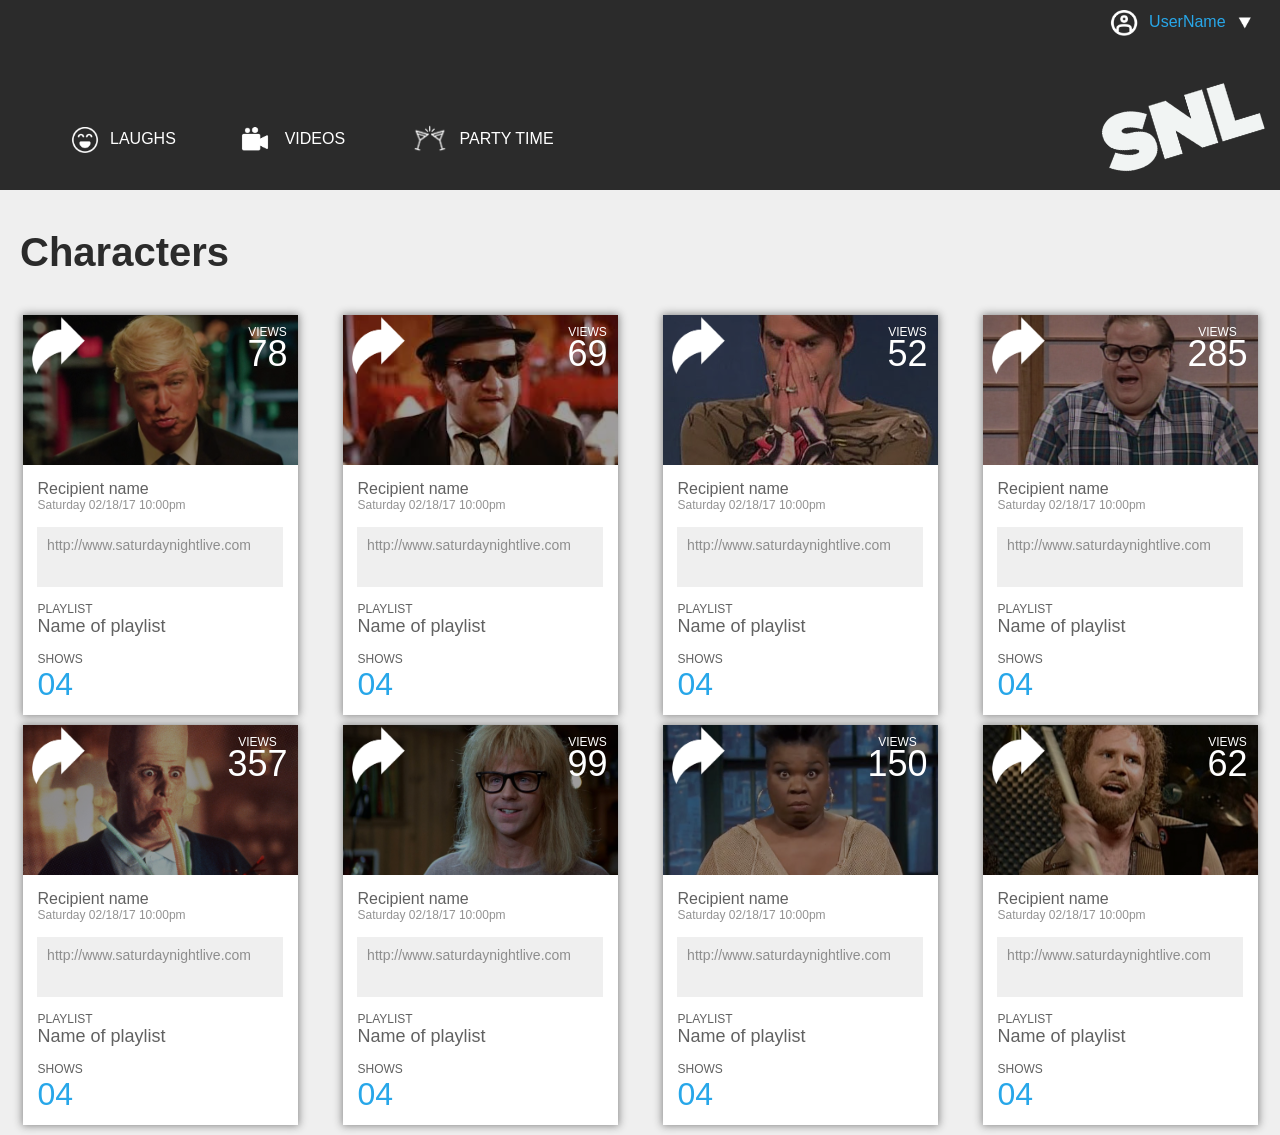
==== static2.html @ e4d3ca34 "layout solid needs work on responsive" ====
<!DOCTYPE html>
<html>
  <head>
    <meta charset="utf-8">
    <title>Pro Static Comp Challenge</title>
    <link rel="stylesheet" type="text/css" href="static2.css">
    <meta name="viewport" content="width=device-width, initial-scale=1">
  </head>
  <body>
    <header>
      <p class='userName'> <img class='login' src='images/login.png'>UserName <img class='downArrow' src='images/downArrow.png'></p>
        <ul>
          <li> <img class ='headerbtn laugh' src="images/laugh.png">LAUGHS </li>
          <li> <img class=' headerbtn camera' src='images/camera.png'> VIDEOS </li>
          <li> <img class='headerbtn party' src='images/party.png'>PARTY TIME </li>
        </ul>
        <img src="images/logo.png" class="logo">
    </header>
      <h1>Characters</h1>
    <section class='cards'>
      <article class="card">
        <section class='card1 cardtop'>
          <img class='next' src='images/next.png'>
          <span>
            <p class='views'>VIEWS</p>
            <p class='count'>78</p>
          </span>
        </section>
        <section class='cardbottom'>
          <p class='name'>Recipient name</p>
          <p class='date'>Saturday 02/18/17 10:00pm</p>
          <span class='urlSpan'>http://www.saturdaynightlive.com</span>
          <p class='play'>PLAYLIST</p>
          <p class='playName'>Name of playlist</p>
          <p class='shows'>SHOWS</p>
          <p class='showNum'>04</p>
        </section>
      </article>

      <article class="card">
        <section class='card2 cardtop'>
          <img class='next' src='images/next.png'>
          <span>
            <p class='views'>VIEWS</p>
            <p class='count'>69</p>
          </span>
        </section>
        <section class='cardbottom'>
          <p class='name'>Recipient name</p>
          <p class='date'>Saturday 02/18/17 10:00pm</p>
          <span class='urlSpan'>http://www.saturdaynightlive.com</span>
          <p class='play'>PLAYLIST</p>
          <p class='playName'>Name of playlist</p>
          <p class='shows'>SHOWS</p>
          <p class='showNum'>04</p>
        </section>
      </article>

      <article class="card">
        <section class='card3 cardtop'>
          <img class='next' src='images/next.png'>
          <span>
            <p class='views'>VIEWS</p>
            <p class='count'>52</p>
          </span>
        </section>
        <section class='cardbottom'>
          <p class='name'>Recipient name</p>
          <p class='date'>Saturday 02/18/17 10:00pm</p>
          <span class='urlSpan'>http://www.saturdaynightlive.com</span>
          <p class='play'>PLAYLIST</p>
          <p class='playName'>Name of playlist</p>
          <p class='shows'>SHOWS</p>
          <p class='showNum'>04</p>
        </section>
      </article>

      <article class="card">
        <section class='card4 cardtop'>
          <img class='next' src='images/next.png'>
          <span>
            <p class='views'>VIEWS</p>
            <p class='count'>285</p>
          </span>
        </section>
        <section class='cardbottom'>
          <p class='name'>Recipient name</p>
          <p class='date'>Saturday 02/18/17 10:00pm</p>
          <span class='urlSpan'>http://www.saturdaynightlive.com</span>
          <p class='play'>PLAYLIST</p>
          <p class='playName'>Name of playlist</p>
          <p class='shows'>SHOWS</p>
          <p class='showNum'>04</p>
        </section>
      </article>

      <article class="card">
        <section class='card5 cardtop'>
          <img class='next' src='images/next.png'>
          <span>
            <p class='views'>VIEWS</p>
            <p class='count'>357</p>
          </span>
        </section>
        <section class='cardbottom'>
          <p class='name'>Recipient name</p>
          <p class='date'>Saturday 02/18/17 10:00pm</p>
          <span class='urlSpan'>http://www.saturdaynightlive.com</span>
          <p class='play'>PLAYLIST</p>
          <p class='playName'>Name of playlist</p>
          <p class='shows'>SHOWS</p>
          <p class='showNum'>04</p>
        </section>
      </article>

      <article class="card">
        <section class='card6 cardtop'>
          <img class='next' src='images/next.png'>
          <span>
            <p class='views'>VIEWS</p>
            <p class='count'>99</p>
          </span>
        </section>
        <section class='cardbottom'>
          <p class='name'>Recipient name</p>
          <p class='date'>Saturday 02/18/17 10:00pm</p>
          <span class='urlSpan'>http://www.saturdaynightlive.com</span>
          <p class='play'>PLAYLIST</p>
          <p class='playName'>Name of playlist</p>
          <p class='shows'>SHOWS</p>
          <p class='showNum'>04</p>
        </section>
      </article>

      <article class="card">
        <section class='card7 cardtop'>
          <img class='next' src='images/next.png'>
          <span>
            <p class='views'>VIEWS</p>
            <p class='count'>150</p>
          </span>
        </section>
        <section class='cardbottom'>
          <p class='name'>Recipient name</p>
          <p class='date'>Saturday 02/18/17 10:00pm</p>
          <span class='urlSpan'>http://www.saturdaynightlive.com</span>
          <p class='play'>PLAYLIST</p>
          <p class='playName'>Name of playlist</p>
          <p class='shows'>SHOWS</p>
          <p class='showNum'>04</p>
        </section>
      </article>

      <article class="card">
        <section class='card8 cardtop'>
          <img class='next' src='images/next.png'>
          <span>
            <p class='views'>VIEWS</p>
            <p class='count'>62</p>
          </span>
        </section>
        <section class='cardbottom'>
          <p class='name'>Recipient name</p>
          <p class='date'>Saturday 02/18/17 10:00pm</p>
          <span class='urlSpan'>http://www.saturdaynightlive.com</span>
          <p class='play'>PLAYLIST</p>
          <p class='playName'>Name of playlist</p>
          <p class='shows'>SHOWS</p>
          <p class='showNum'>04</p>
        </section>
      </article>
    </section>

  </body>
</html>
---- static2.css ----
html, body {
    padding: 0;
    margin: 0;
    height: 100%;
    width: 100%;
    background-color: #EFEFEF;
    font-family: sans-serif;
}

header {
  margin: 0;
  height: 180px;
  padding-top: 10px;
  background-color: #2B2B2B;
}


li {
  vertical-align: middle;
  display:inline-block;
  list-style: none;
  margin: 25px 30px;
  color: #ffffff;
}
ul {
  display: inline;
}

h1 {
  color: #2B2B2B;
  margin: 40px 20px;
  font-size: 2.5em;
}

.cards {
  display: flex;
  flex-wrap: wrap;
  justify-content: space-around;
}

article {
  height: 400px;
  width: 275px;
  margin-bottom: 10px;
}


.login {
  width: 30px;
  vertical-align: middle;
  margin-right: 10px;
}


.headerbtn {
  width: 30px;
  vertical-align: middle;
  background: none;
  margin-right: 10px;
}

.headerbtn:hover{
  -webkit-filter: hue-rotate(240deg) saturate(3.3);
}

.party {
  width:40px;
  margin-bottom: 5px;
}


.userName {
  text-align: right;
  margin: 0px 20px 60px 0px;
  color: #28A7E9;
}

.downArrow {
  vertical-align: middle;
  width: 30px;
}

.logo {
  width:160px;
  float: right;
  transform: rotate(-17deg);
  margin-right: 20px;
}

.next {
  width: 70px;
  display: inline;
}

.card {
  background-color: #ffffff;
  box-shadow: 0px 0px 8px 1px #888888;
}

.card1 {
  background: url(images/alec-baldwin-snl.jpg) no-repeat center;
  background-size: cover;
}

.card2 {
  background: url(images/belushi.jpeg) no-repeat center;
  background-size: cover;
}

.card3 {
  background: url(images/bill-hader.jpg) no-repeat center;
  background-size: cover;
}

.card4 {
  background: url(images/chris-farley.jpeg) no-repeat center;
  background-size: cover;
}

.card5 {
  background: url(images/dan-akroyd.jpg) no-repeat center;
  background-size: cover;
}

.card6 {
  background: url(images/dana-carvey.jpg) no-repeat center;
  background-size: cover;
}

.card7 {
  background: url(images/leslie-jones.jpg) no-repeat center;
  background-size: cover;
}

.card8 {
  background: url(images/will-ferrell.jpg) no-repeat center;
  background-size: cover;
}

.cardtop {
  background-size: cover;
  background-color: #4f4e4e;
  background-blend-mode: overlay;
  width:275px;
  height: 150px;
}

.cardtop:hover {
  background-color: transparent;
}

.cardbottom {
  padding: 15px;
}
/*.cardbottom p {
  margin: 0px;
}*/
.views {
  text-align:center;
  margin: 0px;
  color: #ffffff;
  font-size: 12px;
}

.count {
  text-align:center;
  margin-top: 15px;
  font-size: 36px;
  color: #ffffff;
  line-height:0px;
}

span {
  float:right;
  margin: 10px;
}

.urlSpan {
  background-color: #EFEFEF;
  height: 40px;
  width: 92%;
  margin: 15px 0px 15px 0px;
  padding: 10px;
  font-size: 14px;
  color: #8E8E8E
  /*font-size: 12px;*/
}

.name {
  color: #616161;
  font-size: 16px;
  margin: 0px;
}

.date {
  color: #929292;
  font-size: 12px;
  margin:0px;
}

.play {
  font-size: 12px;
  color: #616161;
  margin: 0px;
}

.playName {
  font-size: 18px;
  color: #616161;
  margin: 0px;
}

.shows {
  color: #616161;
  font-size: 12px;
  margin: 15px 0px 0px 0px;
}

.showNum {
  color: #28A7E9;
  font-size: 32px;
  margin: 0px;
}
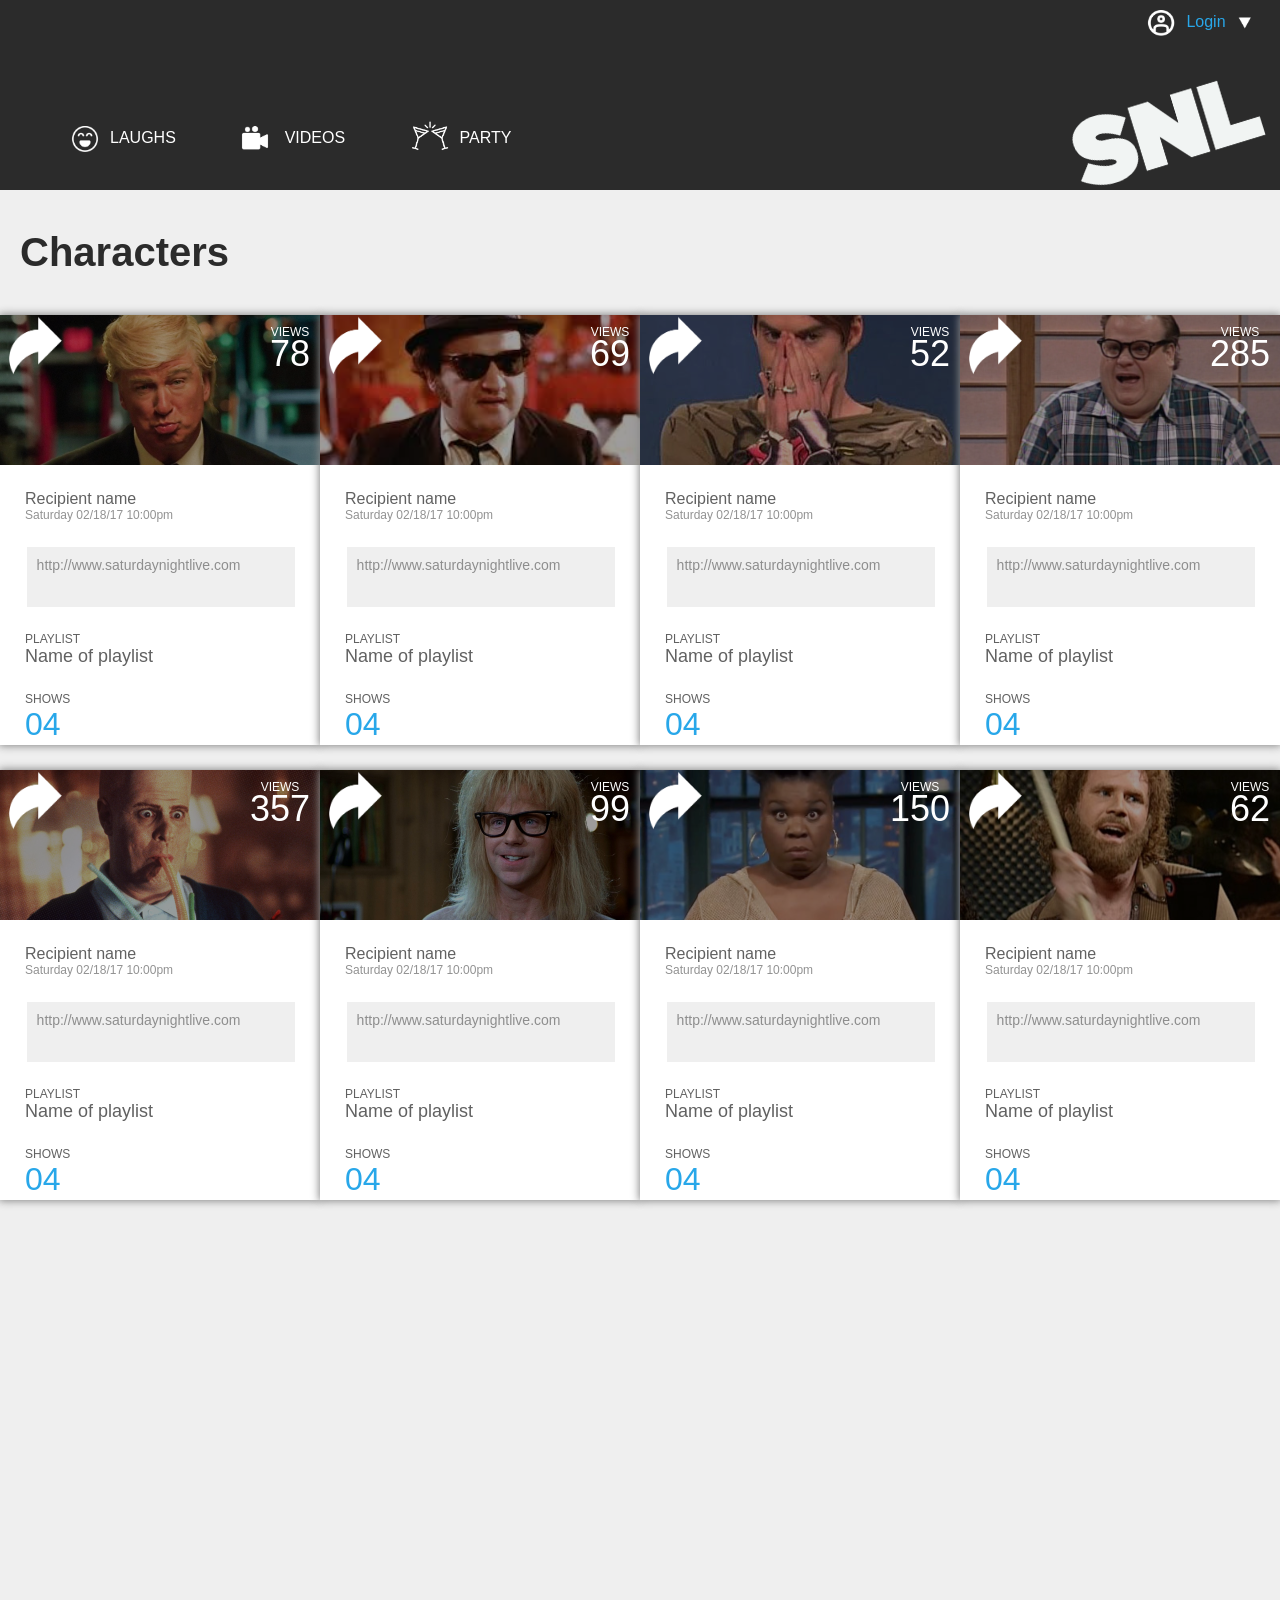
==== commit 502a0b46: "final" ====
--- a/static2.html
+++ b/static2.html
@@ -8,11 +8,11 @@
   </head>
   <body>
     <header>
-      <p class='userName'> <img class='login' src='images/login.png'>UserName <img class='downArrow' src='images/downArrow.png'></p>
+      <p class='userName'> <img class='login' src='images/login.png'>Login <img class='downArrow' src='images/downArrow.png'></p>
         <ul>
           <li> <img class ='headerbtn laugh' src="images/laugh.png">LAUGHS </li>
           <li> <img class=' headerbtn camera' src='images/camera.png'> VIDEOS </li>
-          <li> <img class='headerbtn party' src='images/party.png'>PARTY TIME </li>
+          <li> <img class='headerbtn party' src='images/party.png'>PARTY </li>
         </ul>
         <img src="images/logo.png" class="logo">
     </header>
@@ -169,6 +169,25 @@
           <p class='showNum'>04</p>
         </section>
       </article>
+
+      <article class="cardExtra">
+        <!-- <section class='cardtop'> -->
+          <!-- <img class='next' src='images/next.png'>
+          <span>
+            <p class='views'>VIEWS</p>
+            <p class='count'>62</p>
+          </span>
+        </section>
+        <section class='cardbottom'>
+          <p class='name'>Recipient name</p>
+          <p class='date'>Saturday 02/18/17 10:00pm</p>
+          <span class='urlSpan'>http://www.saturdaynightlive.com</span>
+          <p class='play'>PLAYLIST</p>
+          <p class='playName'>Name of playlist</p>
+          <p class='shows'>SHOWS</p>
+          <p class='showNum'>04</p> -->
+        </section>
+      </article>
     </section>
 
   </body>
--- a/static2.css
+++ b/static2.css
@@ -39,9 +39,9 @@
 }
 
 article {
-  height: 400px;
-  width: 275px;
-  margin-bottom: 10px;
+  height: 430px;
+  width: 320px;
+  margin-bottom: 25px;
 }
 
 
@@ -67,7 +67,6 @@
   width:40px;
   margin-bottom: 5px;
 }
-
 
 .userName {
   text-align: right;
@@ -81,7 +80,7 @@
 }
 
 .logo {
-  width:160px;
+  width:190px;
   float: right;
   transform: rotate(-17deg);
   margin-right: 20px;
@@ -141,7 +140,7 @@
   background-size: cover;
   background-color: #4f4e4e;
   background-blend-mode: overlay;
-  width:275px;
+  width:100%;
   height: 150px;
 }
 
@@ -150,11 +149,9 @@
 }
 
 .cardbottom {
-  padding: 15px;
-}
-/*.cardbottom p {
-  margin: 0px;
-}*/
+  padding: 25px;
+}
+
 .views {
   text-align:center;
   margin: 0px;
@@ -179,7 +176,7 @@
   background-color: #EFEFEF;
   height: 40px;
   width: 92%;
-  margin: 15px 0px 15px 0px;
+  margin: 25px 0px 25px 0px;
   padding: 10px;
   font-size: 14px;
   color: #8E8E8E
@@ -213,7 +210,7 @@
 .shows {
   color: #616161;
   font-size: 12px;
-  margin: 15px 0px 0px 0px;
+  margin: 25px 0px 0px 0px;
 }
 
 .showNum {
@@ -221,3 +218,61 @@
   font-size: 32px;
   margin: 0px;
 }
+
+@media screen and (max-width: 780px) {
+  .logo {
+    width:160px;
+    horizontal
+    vertical-align: middle;
+    transform: rotate(-17deg);
+    display:block;
+    position:absolute;
+    left:0;
+    right:0;
+    bottom:90px;
+    margin:auto;
+}
+
+  .userName {
+    margin-bottom: 10px;
+  }
+  ul {
+    position: absolute;
+    bottom: 0;
+    margin: auto;
+  }
+  li {
+    margin: 5px 20px;
+    float: right;
+    bottom: 0;
+  }
+  header {
+    position: relative;
+  }
+
+  .party {
+    margin-bottom:0px;
+  }
+}
+
+@media screen and (max-width: 550px) {
+
+  ul {
+    padding: 0px;
+    display: flex;
+    justify-content: center;
+  }
+
+  li {
+    text-align: center;
+    font-size: 12px;
+  }
+
+  .headerbtn {
+    margin-right: 0px;
+  }
+
+  .userName {
+    text-align: left;
+  }
+}
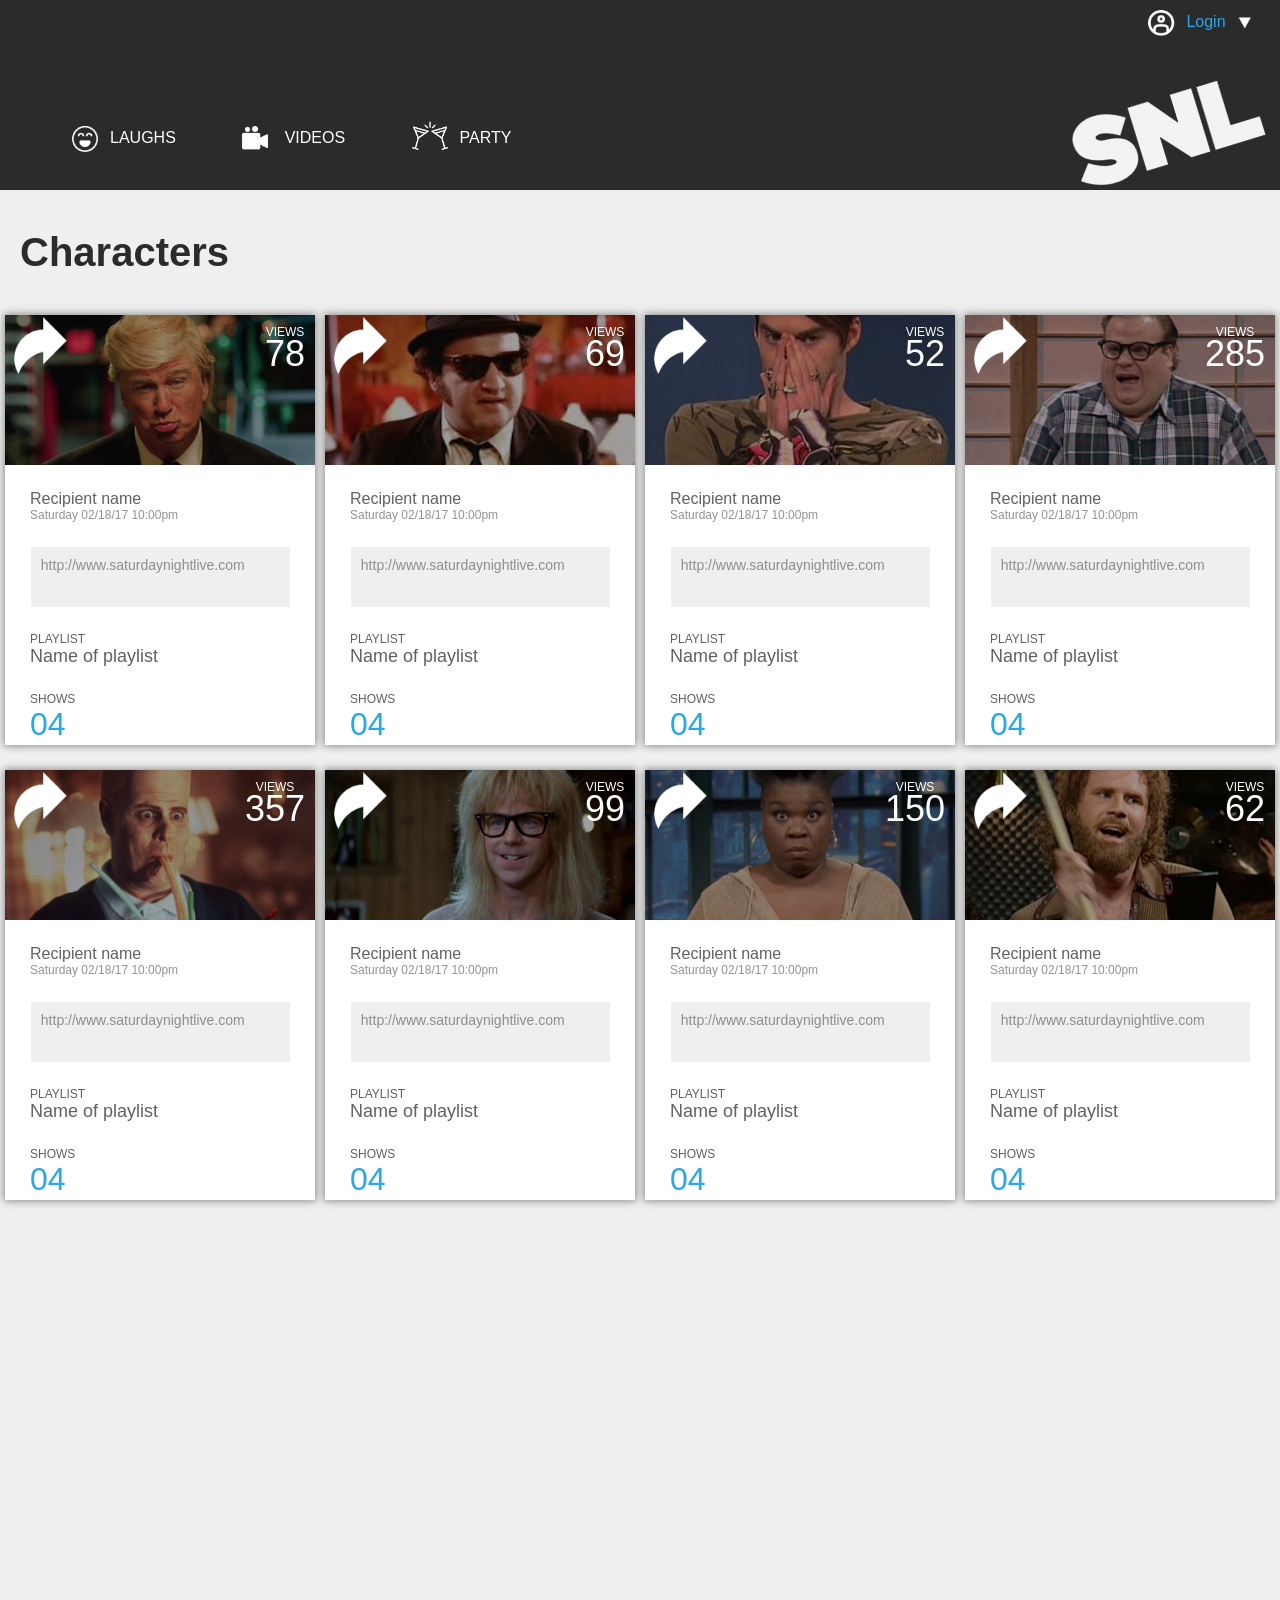
==== commit e29dd0af: "final2?" ====
--- a/static2.html
+++ b/static2.html
@@ -187,6 +187,24 @@
           <p class='shows'>SHOWS</p>
           <p class='showNum'>04</p> -->
         </section>
+
+        <article class="cardExtra">
+          <!-- <section class='cardtop'> -->
+            <!-- <img class='next' src='images/next.png'>
+            <span>
+              <p class='views'>VIEWS</p>
+              <p class='count'>62</p>
+            </span>
+          </section>
+          <section class='cardbottom'>
+            <p class='name'>Recipient name</p>
+            <p class='date'>Saturday 02/18/17 10:00pm</p>
+            <span class='urlSpan'>http://www.saturdaynightlive.com</span>
+            <p class='play'>PLAYLIST</p>
+            <p class='playName'>Name of playlist</p>
+            <p class='shows'>SHOWS</p>
+            <p class='showNum'>04</p> -->
+          </section>
       </article>
     </section>
 
--- a/static2.css
+++ b/static2.css
@@ -40,7 +40,7 @@
 
 article {
   height: 430px;
-  width: 320px;
+  width: 310px;
   margin-bottom: 25px;
 }
 
